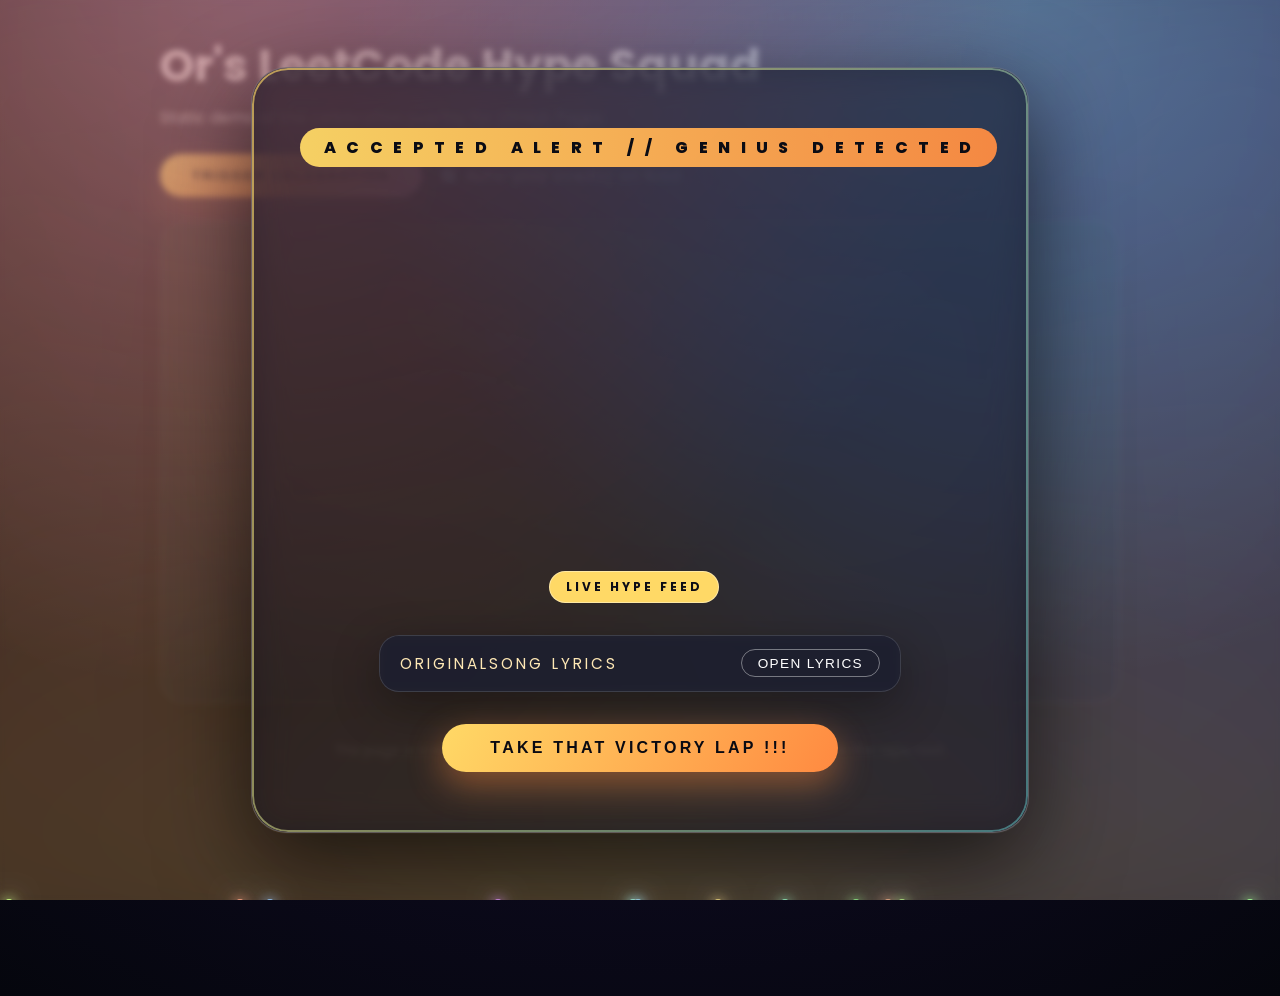
==== docs/index.html @ 9cf7b138 "Move demo folder to docs for GitHub Pages" ====
<!DOCTYPE html>
<html lang="en">
  <head>
    <meta charset="UTF-8" />
    <meta name="viewport" content="width=device-width, initial-scale=1.0" />
    <title>Or's LeetCode Hype Squad – Demo</title>
    <link rel="preconnect" href="https://fonts.googleapis.com" />
    <link rel="preconnect" href="https://fonts.gstatic.com" crossorigin />
    <link
      href="https://fonts.googleapis.com/css2?family=Poppins:wght@400;600;800&family=JetBrains+Mono&display=swap"
      rel="stylesheet"
    />
    <link rel="stylesheet" href="../styles.css" />
    <link rel="stylesheet" href="demo.css" />
  </head>
  <body>
    <div class="demo-layout">
      <header>
        <h1>Or's LeetCode Hype Squad</h1>
        <p>Static demo of the celebration overlay for GitHub Pages.</p>
      </header>
      <div class="demo-actions">
        <button type="button" id="demo-trigger">Trigger Celebration</button>
        <label class="demo-checkbox">
          <input type="checkbox" id="demo-autoplay" checked />
          <span>Auto-play overlay on load</span>
        </label>
      </div>
      <div class="demo-stage">
        <div class="demo-stage-bg"></div>
      </div>
      <footer>
        <p>
          This page is a stand-alone preview. The Chrome extension code still lives in the repo root.
        </p>
      </footer>
    </div>

    <script src="demo.js"></script>
  </body>
</html>
---- styles.css ----
#or-celebration-overlay {
  position: fixed;
  inset: 0;
  display: flex;
  align-items: center;
  justify-content: center;
  background: rgba(3, 4, 21, 0.35);
  backdrop-filter: blur(3px);
  z-index: 999999;
  opacity: 0;
  transform: scale(1.05);
  transition: opacity 250ms ease, transform 380ms cubic-bezier(0.22, 1, 0.36, 1);
  font-family: 'Poppins', 'Segoe UI', system-ui, -apple-system, BlinkMacSystemFont, sans-serif;
  overflow: hidden;
}

#or-celebration-overlay::before {
  content: '';
  position: absolute;
  inset: 0;
  background: radial-gradient(circle at 20% -10%, rgba(255, 185, 221, 0.45), transparent 55%),
    radial-gradient(circle at 80% 0%, rgba(117, 251, 253, 0.35), transparent 50%);
  opacity: 0;
  transition: opacity 350ms ease;
}

#or-celebration-overlay.or-celebration-visible {
  opacity: 1;
  transform: scale(1);
}

#or-celebration-overlay.or-celebration-visible::before {
  opacity: 1;
}

.or-aurora {
  position: absolute;
  width: 140%;
  height: 140%;
  background: conic-gradient(from 180deg, rgba(255, 217, 102, 0.4), rgba(255, 140, 66, 0.3), rgba(162, 166, 255, 0.4), rgba(255, 217, 102, 0.4));
  filter: blur(120px);
  opacity: 0.8;
  animation: or-aurora-wave 10s ease-in-out infinite alternate;
  pointer-events: none;
  z-index: 0;
}

.or-confetti-container {
  position: absolute;
  inset: 0;
  overflow: hidden;
  pointer-events: none;
  z-index: 1;
  mix-blend-mode: screen;
}

.or-confetti-piece {
  position: absolute;
  top: -10%;
  left: var(--x);
  border-radius: 6px;
  animation: or-confetti-fall var(--duration) linear infinite;
  animation-delay: var(--delay);
  transform-origin: center;
  box-shadow: 0 0 8px rgba(0, 0, 0, 0.15);
  pointer-events: none;
}

.or-confetti-piece-ribbon {
  border-radius: 999px;
  filter: drop-shadow(0 0 6px rgba(0, 0, 0, 0.25));
}

.or-confetti-piece-star {
  width: 14px !important;
  height: 14px !important;
  clip-path: polygon(50% 0%, 61% 38%, 100% 38%, 68% 59%, 79% 100%, 50% 75%, 21% 100%, 32% 59%, 0% 38%, 39% 38%);
}

.or-fireworks {
  position: absolute;
  inset: 0;
  pointer-events: none;
  overflow: hidden;
  z-index: 2;
  mix-blend-mode: screen;
}

.or-firework {
  position: absolute;
  left: var(--firework-x);
  top: 100%;
  width: 8px;
  height: 8px;
  transform: translate(-50%, 0);
  animation: or-firework-rise var(--firework-duration, 3.2s) ease-in-out infinite;
  animation-delay: var(--firework-delay);
  mix-blend-mode: screen;
}

.or-firework-core,
.or-firework-ring {
  position: absolute;
  left: 50%;
  top: 50%;
  transform: translate(-50%, -50%);
  border-radius: 50%;
}

.or-firework-core {
  width: 10px;
  height: 10px;
  background: var(--firework-color);
  box-shadow: 0 0 12px var(--firework-color), 0 0 26px rgba(255, 255, 255, 0.65);
  animation: or-firework-core var(--firework-duration, 3.2s) ease-out infinite;
  animation-delay: var(--firework-delay);
}

.or-firework-ring {
  width: 18px;
  height: 18px;
  border: 2px solid var(--firework-color);
  background: transparent;
  opacity: 0;
  animation: or-firework-ring var(--firework-duration, 3.2s) ease-out infinite;
  animation-delay: calc(var(--firework-delay) + 0.4s);
}

.or-firework-trail {
  position: absolute;
  left: 50%;
  bottom: 0;
  width: 2px;
  height: 60vh;
  transform: translateX(-50%);
  background: linear-gradient(180deg, rgba(255, 255, 255, 0.9), transparent 70%);
  opacity: 0;
  animation: or-firework-trail var(--firework-duration, 3.2s) ease-out infinite;
  animation-delay: var(--firework-delay);
}

.or-firework-spark {
  position: absolute;
  width: 2px;
  height: var(--spark-length, 18px);
  background: var(--firework-color);
  left: 50%;
  top: 50%;
  transform: translate(-50%, -50%) rotate(var(--spark-rotation));
  transform-origin: center bottom;
  opacity: 0;
  box-shadow: 0 0 12px var(--firework-color);
  animation: or-firework-spark var(--firework-duration, 3.2s) ease-out infinite;
  animation-delay: calc(var(--firework-delay) + var(--spark-delay));
}

.or-firework-burst {
  position: absolute;
  left: 50%;
  top: 50%;
  transform: translate(-50%, -50%);
  width: 0;
  height: 0;
  opacity: 0;
  animation: or-firework-burst var(--firework-duration, 3.2s) ease-out infinite;
  animation-delay: calc(var(--firework-delay) + 0.35s);
}

.or-firework-burst-dot {
  position: absolute;
  width: 6px;
  height: 6px;
  border-radius: 50%;
  background: var(--firework-color);
  left: 0;
  top: 0;
  transform-origin: center;
  transform: rotate(var(--burst-angle)) translateY(calc(-1 * var(--burst-distance)));
  filter: drop-shadow(0 0 4px var(--firework-color));
  opacity: 0;
  animation: or-firework-burst-dot var(--firework-duration, 3.2s) ease-out infinite;
  animation-delay: calc(var(--firework-delay) + 0.35s);
}

.or-celebration-inner {
  position: relative;
  text-align: center;
  padding: 3.75rem 3rem;
  background: rgba(8, 9, 26, 0.6);
  border: 1px solid rgba(255, 255, 255, 0.25);
  border-radius: 36px;
  color: #fff;
  max-width: 680px;
  width: min(90vw, 680px);
  box-shadow: 0 30px 90px rgba(0, 0, 0, 0.65);
  backdrop-filter: blur(18px);
  z-index: 3;
}

#or-celebration-overlay.or-celebration-visible .or-celebration-inner {
  animation: or-panel-pop 700ms cubic-bezier(0.17, 0.89, 0.32, 1.2);
}

.or-celebration-inner::before {
  content: '';
  position: absolute;
  inset: 0;
  border-radius: 36px;
  padding: 2px;
  background: linear-gradient(120deg, rgba(255, 217, 102, 0.65), rgba(117, 251, 253, 0.4));
  -webkit-mask: linear-gradient(#fff 0 0) content-box, linear-gradient(#fff 0 0);
  -webkit-mask-composite: xor;
  mask-composite: exclude;
  pointer-events: none;
}

.or-celebration-inner > * {
  position: relative;
  z-index: 1;
}

.or-ribbon {
  display: inline-flex;
  align-items: center;
  justify-content: center;
  gap: 0.5rem;
  padding: 0.45rem 1.5rem;
  border-radius: 999px;
  background: linear-gradient(90deg, rgba(255, 217, 102, 0.95), rgba(255, 140, 66, 0.95));
  color: #0b0c14;
  font-weight: 800;
  letter-spacing: 0.15em;
  text-transform: uppercase;
  margin-bottom: 1.5rem;
  animation: or-ribbon-sway 2.8s ease-in-out infinite;
}

.or-headline {
  font-size: clamp(2.4rem, 4vw, 4rem);
  line-height: 1.05;
  margin-bottom: 0.5rem;
  text-transform: uppercase;
}

.or-subline {
  font-size: clamp(1.2rem, 2vw, 1.6rem);
  margin-bottom: 0.5rem;
  text-transform: uppercase;
  color: #ffe8b5;
}

.or-storyline {
  font-size: 1.05rem;
  line-height: 1.6;
  margin: 1.2rem auto 0.8rem;
  max-width: 540px;
  color: #fdf0ff;
}

.or-tagline {
  font-size: 1rem;
  letter-spacing: 0.2em;
  text-transform: uppercase;
  color: #b5c8ff;
  margin-bottom: 2.2rem;
}

.or-rotating {
  display: flex;
  flex-wrap: wrap;
  align-items: center;
  justify-content: center;
  gap: 0.75rem;
  margin-bottom: 2rem;
}

.or-rotating-label {
  padding: 0.35rem 0.95rem;
  border-radius: 999px;
  border: 1px solid rgba(255, 255, 255, 0.4);
  font-size: 0.75rem;
  letter-spacing: 0.25em;
  text-transform: uppercase;
  color: #0c0c16;
  background: #ffd966;
  font-weight: 700;
}

.or-rotating-message {
  max-width: 520px;
  text-align: center;
  font-size: 1rem;
  letter-spacing: 0.08em;
  text-transform: uppercase;
  color: #ffffff;
  opacity: 0;
  transform: translateY(18px);
  transition: opacity 360ms ease, transform 360ms ease;
}

.or-rotating-message-active {
  opacity: 1;
  transform: translateY(0);
}

.or-lyrics-panel {
  width: min(520px, 100%);
  margin: 0 auto 2rem;
  background: rgba(7, 9, 28, 0.7);
  border: 1px solid rgba(255, 255, 255, 0.2);
  border-radius: 20px;
  box-shadow: 0 15px 45px rgba(0, 0, 0, 0.35);
  overflow: hidden;
  backdrop-filter: blur(6px);
}

.or-lyrics-header {
  display: flex;
  align-items: center;
  justify-content: space-between;
  gap: 1rem;
  padding: 0.85rem 1.25rem;
  background: rgba(255, 255, 255, 0.08);
}

.or-lyrics-title {
  font-size: 0.95rem;
  letter-spacing: 0.2em;
  text-transform: uppercase;
  color: #ffe8b5;
}

.or-lyrics-toggle {
  border: 1px solid rgba(255, 255, 255, 0.4);
  border-radius: 999px;
  background: transparent;
  color: #ffffff;
  font-size: 0.85rem;
  letter-spacing: 0.1em;
  padding: 0.35rem 1rem;
  text-transform: uppercase;
  cursor: pointer;
  transition: background 180ms ease, color 180ms ease;
}

.or-lyrics-toggle:hover {
  background: rgba(255, 255, 255, 0.15);
  color: #0a0a12;
}

.or-lyrics-body {
  max-height: 0;
  overflow: hidden;
  transition: max-height 420ms ease, padding 420ms ease;
  padding: 0 1.25rem;
}

.or-lyrics-panel:not(.collapsed) .or-lyrics-body {
  max-height: 320px;
  padding: 1rem 1.25rem 1.5rem;
}

.or-lyrics-text {
  margin: 0;
  font-family: 'JetBrains Mono', 'Consolas', 'SFMono-Regular', monospace;
  font-size: 0.85rem;
  line-height: 1.5;
  white-space: pre-wrap;
  color: #f0f4ff;
  max-height: 280px;
  overflow-y: auto;
}

.or-lyrics-text::-webkit-scrollbar {
  width: 6px;
}

.or-lyrics-text::-webkit-scrollbar-thumb {
  background: rgba(255, 255, 255, 0.25);
  border-radius: 999px;
}

.or-letter {
  display: inline-block;
  --or-letter-delay: calc(var(--char-index) * 0.04s);
  animation: or-letter-bounce 2.2s ease-in-out infinite, or-letter-glow 4s linear infinite;
  animation-delay: var(--or-letter-delay), var(--or-letter-delay);
  will-change: transform, filter;
}

.or-subline .or-letter {
  animation-duration: 2.6s, 5.5s;
}

.or-tagline .or-letter {
  animation-duration: 3s, 6s;
  opacity: 0.8;
}

.or-typewriter .or-letter {
  opacity: 0;
  animation: none;
  filter: blur(6px);
  transform: translateY(10px);
}

.or-typewriter.or-typewriter-active .or-letter {
  animation: or-typewriter 0.45s ease forwards;
  animation-delay: calc(var(--char-index) * var(--typewriter-step, 0.06s));
}

.or-celebration-close {
  border: none;
  border-radius: 999px;
  padding: 0.95rem 3rem;
  font-weight: 800;
  font-size: 1rem;
  text-transform: uppercase;
  letter-spacing: 0.2em;
  color: #0a0a12;
  background: linear-gradient(120deg, #ffd966, #ff8c42, #ffa3d7);
  background-size: 200%;
  box-shadow: 0 12px 35px rgba(255, 140, 66, 0.45);
  cursor: pointer;
  transition: transform 160ms ease, box-shadow 160ms ease, background-position 400ms ease;
  animation: or-button-pulse 2.8s ease-in-out infinite;
}

.or-celebration-close:hover {
  transform: translateY(-3px) scale(1.03);
  box-shadow: 0 15px 45px rgba(255, 140, 66, 0.6);
  background-position: 100% 0;
}

@keyframes or-confetti-fall {
  0% {
    transform: translate(-50%, -15vh) rotate(0deg) scale(var(--scale));
    opacity: 0;
  }
  10% {
    opacity: 1;
  }
  50% {
    transform: translate(calc(-50% + var(--drift, 0px)), 40vh) rotate(calc(var(--spin, 1) * 180deg))
      scale(var(--scale));
  }
  100% {
    transform: translate(calc(-50% - var(--drift, 0px)), 115vh) rotate(calc(var(--spin, 1) * 360deg))
      scale(var(--scale));
    opacity: 0;
  }
}

@keyframes or-firework-rise {
  0% {
    transform: translate(-50%, 0) scale(0.3);
    opacity: 0;
  }
  20% {
    opacity: 1;
  }
  60% {
    transform: translate(-50%, calc(-1 * var(--firework-peak, 50vh))) scale(var(--firework-scale));
    opacity: 1;
  }
  100% {
    opacity: 0;
    transform: translate(-50%, calc(-1 * var(--firework-peak, 50vh) - 12vh)) scale(0.4);
  }
}

@keyframes or-firework-core {
  0% {
    opacity: 0;
    transform: translate(-50%, -50%) scale(0);
  }
  40% {
    opacity: 1;
    transform: translate(-50%, -50%) scale(1);
  }
  100% {
    opacity: 0;
    transform: translate(-50%, -50%) scale(0.2);
  }
}

@keyframes or-firework-ring {
  0% {
    opacity: 0;
    transform: translate(-50%, -50%) scale(0.2);
  }
  55% {
    opacity: 0;
    transform: translate(-50%, -50%) scale(0.2);
  }
  70% {
    opacity: 1;
  }
  100% {
    opacity: 0;
    transform: translate(-50%, -50%) scale(1.6);
  }
}

@keyframes or-firework-burst {
  0% {
    opacity: 0;
    transform: translate(-50%, -50%) scale(0.3);
  }
  40% {
    opacity: 1;
    transform: translate(-50%, -50%) scale(1);
  }
  80% {
    opacity: 0.7;
  }
  100% {
    opacity: 0;
    transform: translate(-50%, -50%) scale(1.4);
  }
}

@keyframes or-firework-burst-dot {
  0% {
    opacity: 0;
    transform: rotate(var(--burst-angle)) translateY(0) scale(0.3);
  }
  30% {
    opacity: 1;
    transform: rotate(var(--burst-angle)) translateY(calc(-1 * var(--burst-distance))) scale(1);
  }
  100% {
    opacity: 0;
    transform: rotate(var(--burst-angle)) translateY(calc(-1 * var(--burst-distance) * 1.2)) scale(0.4);
  }
}

@keyframes or-firework-trail {
  0% {
    opacity: 0;
    transform: translate(-50%, 0) scaleY(0.1);
  }
  40% {
    opacity: 1;
    transform: translate(-50%, calc(-1 * var(--firework-peak, 50vh) * 0.85)) scaleY(1);
  }
  80% {
    opacity: 0.6;
  }
  100% {
    opacity: 0;
    transform: translate(-50%, calc(-1 * var(--firework-peak, 50vh))) scaleY(0.3);
  }
}

@keyframes or-firework-spark {
  0% {
    opacity: 0;
    transform: translate(-50%, -50%) rotate(var(--spark-rotation)) scaleY(0);
  }
  30% {
    opacity: 1;
    transform: translate(-50%, -50%) rotate(var(--spark-rotation)) scaleY(1);
  }
  100% {
    opacity: 0;
    transform: translate(-50%, -50%) rotate(var(--spark-rotation)) scaleY(0);
  }
}

@keyframes or-aurora-wave {
  0% {
    transform: translate(-10%, -5%) rotate(0deg);
  }
  100% {
    transform: translate(5%, 10%) rotate(10deg);
  }
}

@keyframes or-letter-bounce {
  0% {
    transform: translateY(0) scale(1);
  }
  30% {
    transform: translateY(-8px) scale(1.1);
  }
  60% {
    transform: translateY(3px) scale(0.98);
  }
  100% {
    transform: translateY(0) scale(1);
  }
}

@keyframes or-letter-glow {
  0% {
    filter: drop-shadow(0 0 6px rgba(255, 255, 255, 0.4));
  }
  50% {
    filter: drop-shadow(0 0 16px rgba(255, 217, 102, 0.8));
  }
  100% {
    filter: drop-shadow(0 0 6px rgba(255, 255, 255, 0.4));
  }
}

@keyframes or-ribbon-sway {
  0% {
    transform: rotate(-1deg) translateY(0);
  }
  50% {
    transform: rotate(1deg) translateY(-4px);
  }
  100% {
    transform: rotate(-1deg) translateY(0);
  }
}

@keyframes or-button-pulse {
  0% {
    transform: scale(1);
  }
  50% {
    transform: scale(1.03);
  }
  100% {
    transform: scale(1);
  }
}

@keyframes or-typewriter {
  0% {
    opacity: 0;
    transform: translateY(8px);
    filter: blur(6px);
  }
  100% {
    opacity: 1;
    transform: translateY(0);
    filter: blur(0);
  }
}

@keyframes or-panel-pop {
  0% {
    transform: translateY(40px) scale(0.92);
    opacity: 0;
  }
  60% {
    transform: translateY(-6px) scale(1.02);
    opacity: 1;
  }
  100% {
    transform: translateY(0) scale(1);
  }
}
---- docs/demo.css ----
:root {
  color-scheme: dark;
}

body {
  margin: 0;
  min-height: 100vh;
  font-family: 'Poppins', 'Segoe UI', system-ui, sans-serif;
  background: radial-gradient(circle at top, #1c1240, #05060d);
  color: #f3f3ff;
  display: flex;
  justify-content: center;
  align-items: flex-start;
  padding: 2rem 1rem 4rem;
}

.demo-layout {
  width: min(960px, 100%);
  display: flex;
  flex-direction: column;
  gap: 1.5rem;
}

header h1 {
  margin: 0;
  font-size: clamp(1.8rem, 4vw, 2.8rem);
}

header p {
  margin: 0.35rem 0 0;
  opacity: 0.8;
}

.demo-actions {
  display: flex;
  flex-wrap: wrap;
  gap: 1rem;
  align-items: center;
}

#demo-trigger {
  border: none;
  border-radius: 999px;
  padding: 0.9rem 2rem;
  font-weight: 700;
  text-transform: uppercase;
  letter-spacing: 0.15em;
  color: #0b0b12;
  background: linear-gradient(120deg, #ffd966, #ff8c42, #ffa3d7);
  cursor: pointer;
  box-shadow: 0 15px 40px rgba(255, 140, 66, 0.35);
  transition: transform 200ms ease, box-shadow 200ms ease;
}

#demo-trigger:hover {
  transform: translateY(-2px);
  box-shadow: 0 18px 45px rgba(255, 140, 66, 0.55);
}

.demo-checkbox {
  display: inline-flex;
  align-items: center;
  gap: 0.5rem;
  font-size: 0.95rem;
  letter-spacing: 0.05em;
}

.demo-stage {
  position: relative;
  border-radius: 24px;
  overflow: hidden;
  min-height: 480px;
  background: rgba(255, 255, 255, 0.02);
  border: 1px solid rgba(255, 255, 255, 0.1);
  box-shadow: 0 20px 60px rgba(0, 0, 0, 0.45);
}

.demo-stage-bg {
  position: absolute;
  inset: 0;
  background: linear-gradient(120deg, rgba(255, 255, 255, 0.05), transparent 50%),
    radial-gradient(circle at 30% 20%, rgba(255, 217, 102, 0.18), transparent 45%),
    radial-gradient(circle at 70% 30%, rgba(117, 251, 253, 0.18), transparent 50%),
    rgba(3, 5, 24, 0.85);
  filter: blur(0);
}

footer {
  font-size: 0.85rem;
  opacity: 0.7;
  text-align: center;
}
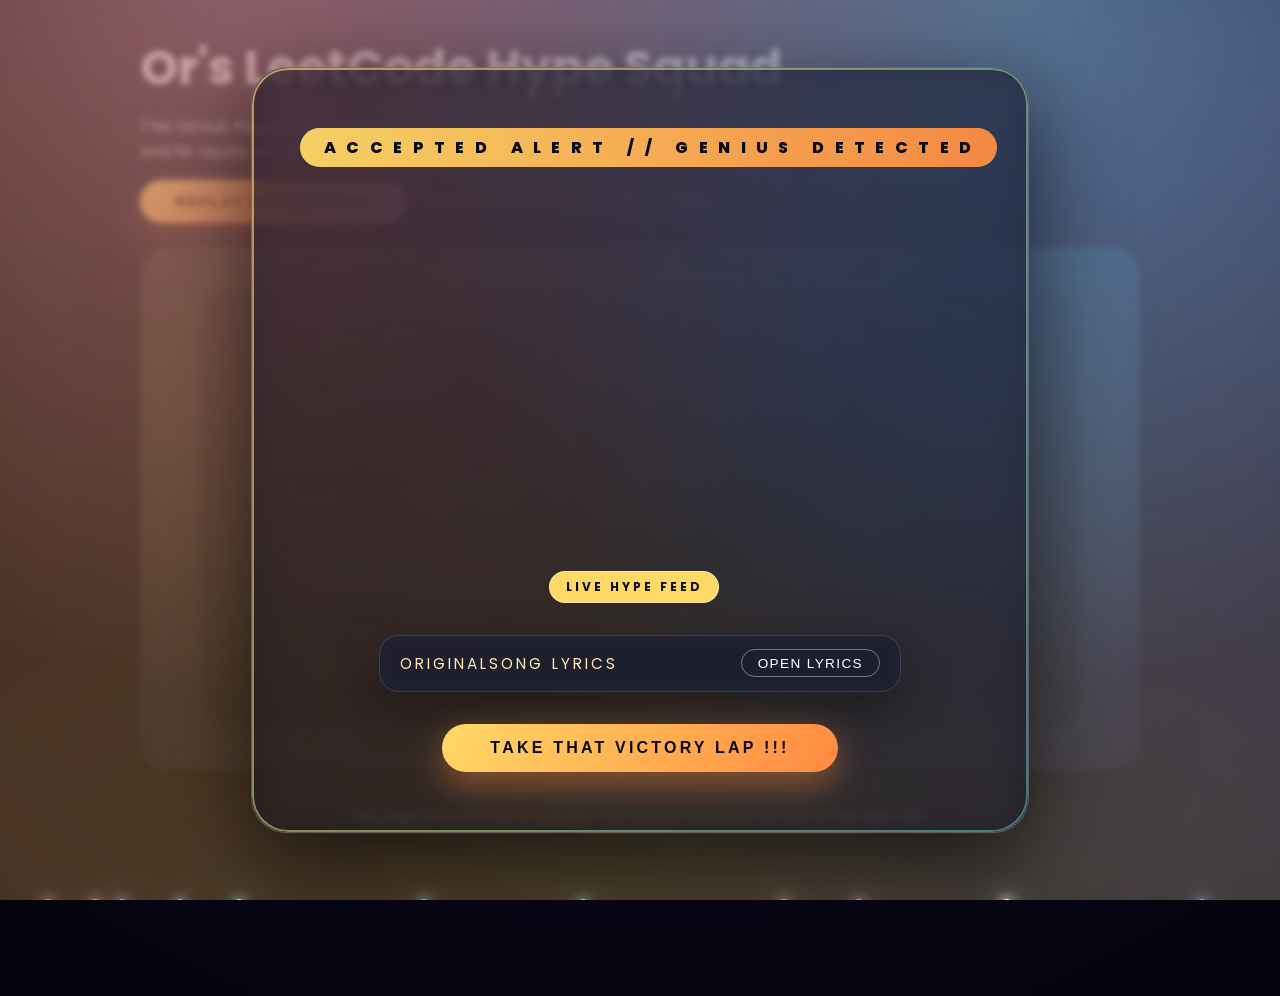
==== commit dc2f4af5: "Polish docs demo to match overlay" ====
--- a/docs/index.html
+++ b/docs/index.html
@@ -3,7 +3,7 @@
   <head>
     <meta charset="UTF-8" />
     <meta name="viewport" content="width=device-width, initial-scale=1.0" />
-    <title>Or's LeetCode Hype Squad – Demo</title>
+    <title>Or's LeetCode Hype Squad � Demo</title>
     <link rel="preconnect" href="https://fonts.googleapis.com" />
     <link rel="preconnect" href="https://fonts.gstatic.com" crossorigin />
     <link
@@ -14,28 +14,28 @@
     <link rel="stylesheet" href="demo.css" />
   </head>
   <body>
-    <div class="demo-layout">
-      <header>
+    <main class="demo-layout">
+      <header class="demo-hero">
         <h1>Or's LeetCode Hype Squad</h1>
-        <p>Static demo of the celebration overlay for GitHub Pages.</p>
+        <p>
+          This GitHub Pages preview auto-launches the same overlay you see on LeetCode.
+          Close it and hit replay any time to watch the confetti + fireworks again.
+        </p>
+        <div class="demo-actions">
+          <button type="button" id="demo-trigger">Replay Celebration</button>
+          <small>Overlay fires automatically on load.</small>
+        </div>
       </header>
-      <div class="demo-actions">
-        <button type="button" id="demo-trigger">Trigger Celebration</button>
-        <label class="demo-checkbox">
-          <input type="checkbox" id="demo-autoplay" checked />
-          <span>Auto-play overlay on load</span>
-        </label>
-      </div>
-      <div class="demo-stage">
-        <div class="demo-stage-bg"></div>
-      </div>
+      <section class="demo-stage">
+        <div class="demo-stage-bg">
+          <div class="demo-screenshot"></div>
+        </div>
+      </section>
       <footer>
-        <p>
-          This page is a stand-alone preview. The Chrome extension code still lives in the repo root.
-        </p>
+        <p>This page is a stand-alone preview. The Chrome extension still lives at the repo root.</p>
       </footer>
-    </div>
+    </main>
 
     <script src="demo.js"></script>
   </body>
-</html>
+</html>
--- a/docs/demo.css
+++ b/docs/demo.css
@@ -6,7 +6,7 @@
   margin: 0;
   min-height: 100vh;
   font-family: 'Poppins', 'Segoe UI', system-ui, sans-serif;
-  background: radial-gradient(circle at top, #1c1240, #05060d);
+  background: radial-gradient(circle at top, #160e2c, #03030c);
   color: #f3f3ff;
   display: flex;
   justify-content: center;
@@ -15,36 +15,41 @@
 }
 
 .demo-layout {
-  width: min(960px, 100%);
+  width: min(1000px, 100%);
   display: flex;
   flex-direction: column;
   gap: 1.5rem;
 }
 
-header h1 {
-  margin: 0;
-  font-size: clamp(1.8rem, 4vw, 2.8rem);
+.demo-hero {
+  text-align: left;
 }
 
-header p {
-  margin: 0.35rem 0 0;
+.demo-hero h1 {
+  margin: 0;
+  font-size: clamp(2rem, 4vw, 3rem);
+}
+
+.demo-hero p {
+  margin: 0.6rem 0 1rem;
   opacity: 0.8;
+  max-width: 720px;
 }
 
 .demo-actions {
   display: flex;
   flex-wrap: wrap;
-  gap: 1rem;
+  gap: 0.75rem 1rem;
   align-items: center;
 }
 
 #demo-trigger {
   border: none;
   border-radius: 999px;
-  padding: 0.9rem 2rem;
+  padding: 0.9rem 2.25rem;
   font-weight: 700;
   text-transform: uppercase;
-  letter-spacing: 0.15em;
+  letter-spacing: 0.18em;
   color: #0b0b12;
   background: linear-gradient(120deg, #ffd966, #ff8c42, #ffa3d7);
   cursor: pointer;
@@ -57,36 +62,42 @@
   box-shadow: 0 18px 45px rgba(255, 140, 66, 0.55);
 }
 
-.demo-checkbox {
-  display: inline-flex;
-  align-items: center;
-  gap: 0.5rem;
-  font-size: 0.95rem;
-  letter-spacing: 0.05em;
+.demo-actions small {
+  opacity: 0.65;
+  letter-spacing: 0.1em;
 }
 
 .demo-stage {
   position: relative;
-  border-radius: 24px;
+  border-radius: 28px;
   overflow: hidden;
-  min-height: 480px;
+  min-height: 520px;
   background: rgba(255, 255, 255, 0.02);
-  border: 1px solid rgba(255, 255, 255, 0.1);
+  border: 1px solid rgba(255, 255, 255, 0.08);
   box-shadow: 0 20px 60px rgba(0, 0, 0, 0.45);
 }
 
 .demo-stage-bg {
   position: absolute;
   inset: 0;
-  background: linear-gradient(120deg, rgba(255, 255, 255, 0.05), transparent 50%),
-    radial-gradient(circle at 30% 20%, rgba(255, 217, 102, 0.18), transparent 45%),
-    radial-gradient(circle at 70% 30%, rgba(117, 251, 253, 0.18), transparent 50%),
-    rgba(3, 5, 24, 0.85);
-  filter: blur(0);
+  background: radial-gradient(circle at 25% 15%, rgba(255, 217, 102, 0.3), transparent 65%),
+    radial-gradient(circle at 75% 20%, rgba(117, 251, 253, 0.3), transparent 60%),
+    linear-gradient(120deg, rgba(5, 10, 40, 0.7), rgba(14, 8, 36, 0.8)),
+    #070814;
+}
+
+.demo-screenshot {
+  position: absolute;
+  inset: 8% 6%;
+  border-radius: 22px;
+  background: linear-gradient(180deg, rgba(255, 255, 255, 0.04), rgba(0, 0, 0, 0.45)),
+    linear-gradient(160deg, rgba(26, 12, 38, 0.9), rgba(8, 24, 40, 0.7));
+  filter: blur(2px) brightness(0.7);
+  opacity: 0.4;
 }
 
 footer {
   font-size: 0.85rem;
   opacity: 0.7;
   text-align: center;
-}
+}
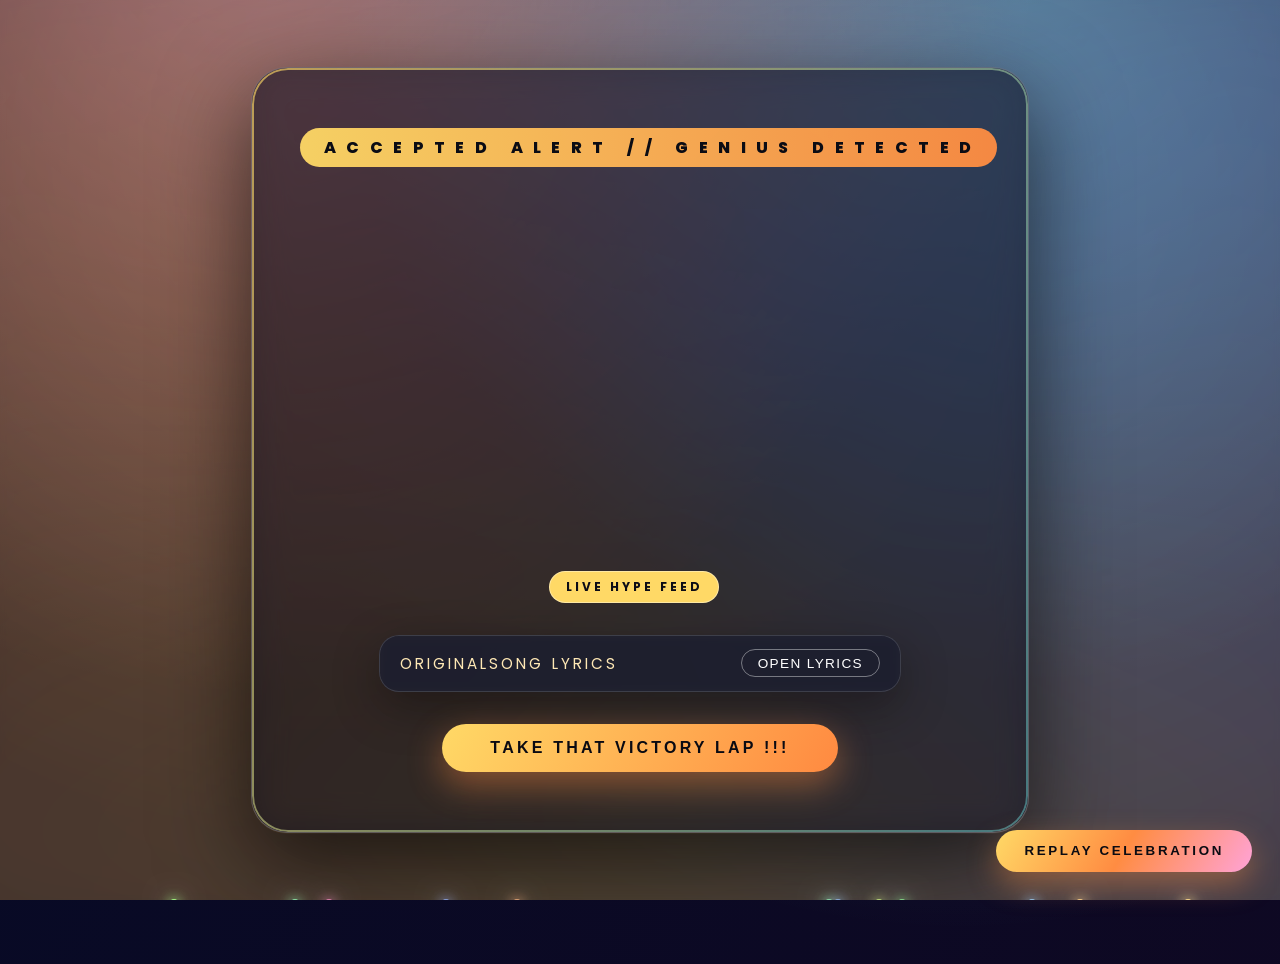
==== commit 4fc3cb29: "Simplify docs page to pure overlay" ====
--- a/docs/index.html
+++ b/docs/index.html
@@ -13,29 +13,8 @@
     <link rel="stylesheet" href="../styles.css" />
     <link rel="stylesheet" href="demo.css" />
   </head>
-  <body>
-    <main class="demo-layout">
-      <header class="demo-hero">
-        <h1>Or's LeetCode Hype Squad</h1>
-        <p>
-          This GitHub Pages preview auto-launches the same overlay you see on LeetCode.
-          Close it and hit replay any time to watch the confetti + fireworks again.
-        </p>
-        <div class="demo-actions">
-          <button type="button" id="demo-trigger">Replay Celebration</button>
-          <small>Overlay fires automatically on load.</small>
-        </div>
-      </header>
-      <section class="demo-stage">
-        <div class="demo-stage-bg">
-          <div class="demo-screenshot"></div>
-        </div>
-      </section>
-      <footer>
-        <p>This page is a stand-alone preview. The Chrome extension still lives at the repo root.</p>
-      </footer>
-    </main>
-
+  <body class="demo-body">
+    <button id="demo-trigger" class="demo-replay" type="button">Replay Celebration</button>
     <script src="demo.js"></script>
   </body>
 </html>
--- a/docs/demo.css
+++ b/docs/demo.css
@@ -2,102 +2,53 @@
   color-scheme: dark;
 }
 
-body {
+body.demo-body {
   margin: 0;
   min-height: 100vh;
+  background: radial-gradient(circle at 25% 15%, rgba(255, 217, 102, 0.35), transparent 55%),
+    radial-gradient(circle at 75% 20%, rgba(117, 251, 253, 0.25), transparent 60%),
+    linear-gradient(120deg, rgba(5, 10, 40, 0.92), rgba(14, 8, 36, 0.95));
   font-family: 'Poppins', 'Segoe UI', system-ui, sans-serif;
-  background: radial-gradient(circle at top, #160e2c, #03030c);
-  color: #f3f3ff;
   display: flex;
-  justify-content: center;
-  align-items: flex-start;
-  padding: 2rem 1rem 4rem;
+  align-items: flex-end;
+  justify-content: flex-end;
+  padding: 2rem;
+  position: relative;
+  overflow: hidden;
 }
 
-.demo-layout {
-  width: min(1000px, 100%);
-  display: flex;
-  flex-direction: column;
-  gap: 1.5rem;
-}
-
-.demo-hero {
-  text-align: left;
-}
-
-.demo-hero h1 {
-  margin: 0;
-  font-size: clamp(2rem, 4vw, 3rem);
-}
-
-.demo-hero p {
-  margin: 0.6rem 0 1rem;
-  opacity: 0.8;
-  max-width: 720px;
-}
-
-.demo-actions {
-  display: flex;
-  flex-wrap: wrap;
-  gap: 0.75rem 1rem;
-  align-items: center;
-}
-
-#demo-trigger {
+.demo-replay {
+  position: fixed;
+  right: 1.75rem;
+  bottom: 1.75rem;
   border: none;
   border-radius: 999px;
-  padding: 0.9rem 2.25rem;
+  padding: 0.85rem 1.75rem;
   font-weight: 700;
   text-transform: uppercase;
-  letter-spacing: 0.18em;
+  letter-spacing: 0.2em;
   color: #0b0b12;
   background: linear-gradient(120deg, #ffd966, #ff8c42, #ffa3d7);
   cursor: pointer;
-  box-shadow: 0 15px 40px rgba(255, 140, 66, 0.35);
+  box-shadow: 0 12px 30px rgba(255, 140, 66, 0.4);
   transition: transform 200ms ease, box-shadow 200ms ease;
+  z-index: 1000000;
 }
 
-#demo-trigger:hover {
+.demo-replay:hover {
   transform: translateY(-2px);
-  box-shadow: 0 18px 45px rgba(255, 140, 66, 0.55);
+  box-shadow: 0 16px 40px rgba(255, 140, 66, 0.55);
 }
 
-.demo-actions small {
-  opacity: 0.65;
-  letter-spacing: 0.1em;
-}
+@media (max-width: 720px) {
+  body.demo-body {
+    padding: 1rem;
+  }
 
-.demo-stage {
-  position: relative;
-  border-radius: 28px;
-  overflow: hidden;
-  min-height: 520px;
-  background: rgba(255, 255, 255, 0.02);
-  border: 1px solid rgba(255, 255, 255, 0.08);
-  box-shadow: 0 20px 60px rgba(0, 0, 0, 0.45);
-}
-
-.demo-stage-bg {
-  position: absolute;
-  inset: 0;
-  background: radial-gradient(circle at 25% 15%, rgba(255, 217, 102, 0.3), transparent 65%),
-    radial-gradient(circle at 75% 20%, rgba(117, 251, 253, 0.3), transparent 60%),
-    linear-gradient(120deg, rgba(5, 10, 40, 0.7), rgba(14, 8, 36, 0.8)),
-    #070814;
-}
-
-.demo-screenshot {
-  position: absolute;
-  inset: 8% 6%;
-  border-radius: 22px;
-  background: linear-gradient(180deg, rgba(255, 255, 255, 0.04), rgba(0, 0, 0, 0.45)),
-    linear-gradient(160deg, rgba(26, 12, 38, 0.9), rgba(8, 24, 40, 0.7));
-  filter: blur(2px) brightness(0.7);
-  opacity: 0.4;
-}
-
-footer {
-  font-size: 0.85rem;
-  opacity: 0.7;
-  text-align: center;
+  .demo-replay {
+    right: 1rem;
+    bottom: 1rem;
+    width: calc(100% - 2rem);
+    text-align: center;
+  }
 }
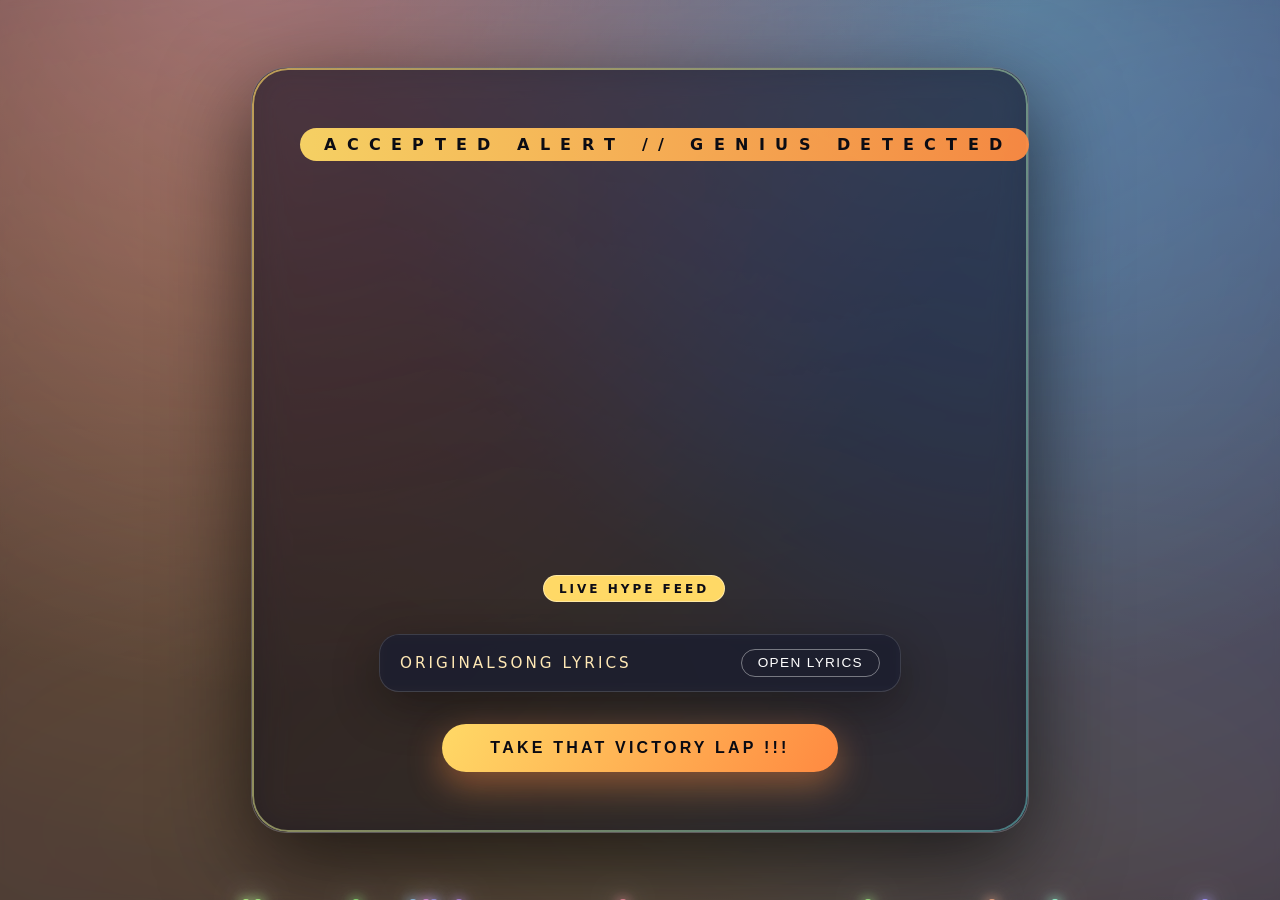
==== commit 518f53f7: "Sync docs build with extension overlay" ====
--- a/docs/index.html
+++ b/docs/index.html
@@ -4,17 +4,15 @@
     <meta charset="UTF-8" />
     <meta name="viewport" content="width=device-width, initial-scale=1.0" />
     <title>Or's LeetCode Hype Squad � Demo</title>
-    <link rel="preconnect" href="https://fonts.googleapis.com" />
-    <link rel="preconnect" href="https://fonts.gstatic.com" crossorigin />
-    <link
-      href="https://fonts.googleapis.com/css2?family=Poppins:wght@400;600;800&family=JetBrains+Mono&display=swap"
-      rel="stylesheet"
-    />
-    <link rel="stylesheet" href="../styles.css" />
+    <link rel="stylesheet" href="styles.css" />
     <link rel="stylesheet" href="demo.css" />
   </head>
   <body class="demo-body">
-    <button id="demo-trigger" class="demo-replay" type="button">Replay Celebration</button>
-    <script src="demo.js"></script>
+    <span class="demo-accepted-marker" data-e2e-locator="submission-result">Accepted</span>
+    <script>
+      window.chrome = window.chrome || {};
+      window.chrome.runtime = window.chrome.runtime || { getURL: (path) => path };
+    </script>
+    <script defer src="content.js"></script>
   </body>
 </html>
--- a/docs/styles.css
+++ b/docs/styles.css
@@ -0,0 +1,656 @@
+#or-celebration-overlay {
+  position: fixed;
+  inset: 0;
+  display: flex;
+  align-items: center;
+  justify-content: center;
+  background: rgba(3, 4, 21, 0.35);
+  backdrop-filter: blur(3px);
+  z-index: 999999;
+  opacity: 0;
+  transform: scale(1.05);
+  transition: opacity 250ms ease, transform 380ms cubic-bezier(0.22, 1, 0.36, 1);
+  font-family: 'Poppins', 'Segoe UI', system-ui, -apple-system, BlinkMacSystemFont, sans-serif;
+  overflow: hidden;
+}
+
+#or-celebration-overlay::before {
+  content: '';
+  position: absolute;
+  inset: 0;
+  background: radial-gradient(circle at 20% -10%, rgba(255, 185, 221, 0.45), transparent 55%),
+    radial-gradient(circle at 80% 0%, rgba(117, 251, 253, 0.35), transparent 50%);
+  opacity: 0;
+  transition: opacity 350ms ease;
+}
+
+#or-celebration-overlay.or-celebration-visible {
+  opacity: 1;
+  transform: scale(1);
+}
+
+#or-celebration-overlay.or-celebration-visible::before {
+  opacity: 1;
+}
+
+.or-aurora {
+  position: absolute;
+  width: 140%;
+  height: 140%;
+  background: conic-gradient(from 180deg, rgba(255, 217, 102, 0.4), rgba(255, 140, 66, 0.3), rgba(162, 166, 255, 0.4), rgba(255, 217, 102, 0.4));
+  filter: blur(120px);
+  opacity: 0.8;
+  animation: or-aurora-wave 10s ease-in-out infinite alternate;
+  pointer-events: none;
+  z-index: 0;
+}
+
+.or-confetti-container {
+  position: absolute;
+  inset: 0;
+  overflow: hidden;
+  pointer-events: none;
+  z-index: 1;
+  mix-blend-mode: screen;
+}
+
+.or-confetti-piece {
+  position: absolute;
+  top: -10%;
+  left: var(--x);
+  border-radius: 6px;
+  animation: or-confetti-fall var(--duration) linear infinite;
+  animation-delay: var(--delay);
+  transform-origin: center;
+  box-shadow: 0 0 8px rgba(0, 0, 0, 0.15);
+  pointer-events: none;
+}
+
+.or-confetti-piece-ribbon {
+  border-radius: 999px;
+  filter: drop-shadow(0 0 6px rgba(0, 0, 0, 0.25));
+}
+
+.or-confetti-piece-star {
+  width: 14px !important;
+  height: 14px !important;
+  clip-path: polygon(50% 0%, 61% 38%, 100% 38%, 68% 59%, 79% 100%, 50% 75%, 21% 100%, 32% 59%, 0% 38%, 39% 38%);
+}
+
+.or-fireworks {
+  position: absolute;
+  inset: 0;
+  pointer-events: none;
+  overflow: hidden;
+  z-index: 2;
+  mix-blend-mode: screen;
+}
+
+.or-firework {
+  position: absolute;
+  left: var(--firework-x);
+  top: 100%;
+  width: 8px;
+  height: 8px;
+  transform: translate(-50%, 0);
+  animation: or-firework-rise var(--firework-duration, 3.2s) ease-in-out infinite;
+  animation-delay: var(--firework-delay);
+  mix-blend-mode: screen;
+}
+
+.or-firework-core,
+.or-firework-ring {
+  position: absolute;
+  left: 50%;
+  top: 50%;
+  transform: translate(-50%, -50%);
+  border-radius: 50%;
+}
+
+.or-firework-core {
+  width: 10px;
+  height: 10px;
+  background: var(--firework-color);
+  box-shadow: 0 0 12px var(--firework-color), 0 0 26px rgba(255, 255, 255, 0.65);
+  animation: or-firework-core var(--firework-duration, 3.2s) ease-out infinite;
+  animation-delay: var(--firework-delay);
+}
+
+.or-firework-ring {
+  width: 18px;
+  height: 18px;
+  border: 2px solid var(--firework-color);
+  background: transparent;
+  opacity: 0;
+  animation: or-firework-ring var(--firework-duration, 3.2s) ease-out infinite;
+  animation-delay: calc(var(--firework-delay) + 0.4s);
+}
+
+.or-firework-trail {
+  position: absolute;
+  left: 50%;
+  bottom: 0;
+  width: 2px;
+  height: 60vh;
+  transform: translateX(-50%);
+  background: linear-gradient(180deg, rgba(255, 255, 255, 0.9), transparent 70%);
+  opacity: 0;
+  animation: or-firework-trail var(--firework-duration, 3.2s) ease-out infinite;
+  animation-delay: var(--firework-delay);
+}
+
+.or-firework-spark {
+  position: absolute;
+  width: 2px;
+  height: var(--spark-length, 18px);
+  background: var(--firework-color);
+  left: 50%;
+  top: 50%;
+  transform: translate(-50%, -50%) rotate(var(--spark-rotation));
+  transform-origin: center bottom;
+  opacity: 0;
+  box-shadow: 0 0 12px var(--firework-color);
+  animation: or-firework-spark var(--firework-duration, 3.2s) ease-out infinite;
+  animation-delay: calc(var(--firework-delay) + var(--spark-delay));
+}
+
+.or-firework-burst {
+  position: absolute;
+  left: 50%;
+  top: 50%;
+  transform: translate(-50%, -50%);
+  width: 0;
+  height: 0;
+  opacity: 0;
+  animation: or-firework-burst var(--firework-duration, 3.2s) ease-out infinite;
+  animation-delay: calc(var(--firework-delay) + 0.35s);
+}
+
+.or-firework-burst-dot {
+  position: absolute;
+  width: 6px;
+  height: 6px;
+  border-radius: 50%;
+  background: var(--firework-color);
+  left: 0;
+  top: 0;
+  transform-origin: center;
+  transform: rotate(var(--burst-angle)) translateY(calc(-1 * var(--burst-distance)));
+  filter: drop-shadow(0 0 4px var(--firework-color));
+  opacity: 0;
+  animation: or-firework-burst-dot var(--firework-duration, 3.2s) ease-out infinite;
+  animation-delay: calc(var(--firework-delay) + 0.35s);
+}
+
+.or-celebration-inner {
+  position: relative;
+  text-align: center;
+  padding: 3.75rem 3rem;
+  background: rgba(8, 9, 26, 0.6);
+  border: 1px solid rgba(255, 255, 255, 0.25);
+  border-radius: 36px;
+  color: #fff;
+  max-width: 680px;
+  width: min(90vw, 680px);
+  box-shadow: 0 30px 90px rgba(0, 0, 0, 0.65);
+  backdrop-filter: blur(18px);
+  z-index: 3;
+}
+
+#or-celebration-overlay.or-celebration-visible .or-celebration-inner {
+  animation: or-panel-pop 700ms cubic-bezier(0.17, 0.89, 0.32, 1.2);
+}
+
+.or-celebration-inner::before {
+  content: '';
+  position: absolute;
+  inset: 0;
+  border-radius: 36px;
+  padding: 2px;
+  background: linear-gradient(120deg, rgba(255, 217, 102, 0.65), rgba(117, 251, 253, 0.4));
+  -webkit-mask: linear-gradient(#fff 0 0) content-box, linear-gradient(#fff 0 0);
+  -webkit-mask-composite: xor;
+  mask-composite: exclude;
+  pointer-events: none;
+}
+
+.or-celebration-inner > * {
+  position: relative;
+  z-index: 1;
+}
+
+.or-ribbon {
+  display: inline-flex;
+  align-items: center;
+  justify-content: center;
+  gap: 0.5rem;
+  padding: 0.45rem 1.5rem;
+  border-radius: 999px;
+  background: linear-gradient(90deg, rgba(255, 217, 102, 0.95), rgba(255, 140, 66, 0.95));
+  color: #0b0c14;
+  font-weight: 800;
+  letter-spacing: 0.15em;
+  text-transform: uppercase;
+  margin-bottom: 1.5rem;
+  animation: or-ribbon-sway 2.8s ease-in-out infinite;
+}
+
+.or-headline {
+  font-size: clamp(2.4rem, 4vw, 4rem);
+  line-height: 1.05;
+  margin-bottom: 0.5rem;
+  text-transform: uppercase;
+}
+
+.or-subline {
+  font-size: clamp(1.2rem, 2vw, 1.6rem);
+  margin-bottom: 0.5rem;
+  text-transform: uppercase;
+  color: #ffe8b5;
+}
+
+.or-storyline {
+  font-size: 1.05rem;
+  line-height: 1.6;
+  margin: 1.2rem auto 0.8rem;
+  max-width: 540px;
+  color: #fdf0ff;
+}
+
+.or-tagline {
+  font-size: 1rem;
+  letter-spacing: 0.2em;
+  text-transform: uppercase;
+  color: #b5c8ff;
+  margin-bottom: 2.2rem;
+}
+
+.or-rotating {
+  display: flex;
+  flex-wrap: wrap;
+  align-items: center;
+  justify-content: center;
+  gap: 0.75rem;
+  margin-bottom: 2rem;
+}
+
+.or-rotating-label {
+  padding: 0.35rem 0.95rem;
+  border-radius: 999px;
+  border: 1px solid rgba(255, 255, 255, 0.4);
+  font-size: 0.75rem;
+  letter-spacing: 0.25em;
+  text-transform: uppercase;
+  color: #0c0c16;
+  background: #ffd966;
+  font-weight: 700;
+}
+
+.or-rotating-message {
+  max-width: 520px;
+  text-align: center;
+  font-size: 1rem;
+  letter-spacing: 0.08em;
+  text-transform: uppercase;
+  color: #ffffff;
+  opacity: 0;
+  transform: translateY(18px);
+  transition: opacity 360ms ease, transform 360ms ease;
+}
+
+.or-rotating-message-active {
+  opacity: 1;
+  transform: translateY(0);
+}
+
+.or-lyrics-panel {
+  width: min(520px, 100%);
+  margin: 0 auto 2rem;
+  background: rgba(7, 9, 28, 0.7);
+  border: 1px solid rgba(255, 255, 255, 0.2);
+  border-radius: 20px;
+  box-shadow: 0 15px 45px rgba(0, 0, 0, 0.35);
+  overflow: hidden;
+  backdrop-filter: blur(6px);
+}
+
+.or-lyrics-header {
+  display: flex;
+  align-items: center;
+  justify-content: space-between;
+  gap: 1rem;
+  padding: 0.85rem 1.25rem;
+  background: rgba(255, 255, 255, 0.08);
+}
+
+.or-lyrics-title {
+  font-size: 0.95rem;
+  letter-spacing: 0.2em;
+  text-transform: uppercase;
+  color: #ffe8b5;
+}
+
+.or-lyrics-toggle {
+  border: 1px solid rgba(255, 255, 255, 0.4);
+  border-radius: 999px;
+  background: transparent;
+  color: #ffffff;
+  font-size: 0.85rem;
+  letter-spacing: 0.1em;
+  padding: 0.35rem 1rem;
+  text-transform: uppercase;
+  cursor: pointer;
+  transition: background 180ms ease, color 180ms ease;
+}
+
+.or-lyrics-toggle:hover {
+  background: rgba(255, 255, 255, 0.15);
+  color: #0a0a12;
+}
+
+.or-lyrics-body {
+  max-height: 0;
+  overflow: hidden;
+  transition: max-height 420ms ease, padding 420ms ease;
+  padding: 0 1.25rem;
+}
+
+.or-lyrics-panel:not(.collapsed) .or-lyrics-body {
+  max-height: 320px;
+  padding: 1rem 1.25rem 1.5rem;
+}
+
+.or-lyrics-text {
+  margin: 0;
+  font-family: 'JetBrains Mono', 'Consolas', 'SFMono-Regular', monospace;
+  font-size: 0.85rem;
+  line-height: 1.5;
+  white-space: pre-wrap;
+  color: #f0f4ff;
+  max-height: 280px;
+  overflow-y: auto;
+}
+
+.or-lyrics-text::-webkit-scrollbar {
+  width: 6px;
+}
+
+.or-lyrics-text::-webkit-scrollbar-thumb {
+  background: rgba(255, 255, 255, 0.25);
+  border-radius: 999px;
+}
+
+.or-letter {
+  display: inline-block;
+  --or-letter-delay: calc(var(--char-index) * 0.04s);
+  animation: or-letter-bounce 2.2s ease-in-out infinite, or-letter-glow 4s linear infinite;
+  animation-delay: var(--or-letter-delay), var(--or-letter-delay);
+  will-change: transform, filter;
+}
+
+.or-subline .or-letter {
+  animation-duration: 2.6s, 5.5s;
+}
+
+.or-tagline .or-letter {
+  animation-duration: 3s, 6s;
+  opacity: 0.8;
+}
+
+.or-typewriter .or-letter {
+  opacity: 0;
+  animation: none;
+  filter: blur(6px);
+  transform: translateY(10px);
+}
+
+.or-typewriter.or-typewriter-active .or-letter {
+  animation: or-typewriter 0.45s ease forwards;
+  animation-delay: calc(var(--char-index) * var(--typewriter-step, 0.06s));
+}
+
+.or-celebration-close {
+  border: none;
+  border-radius: 999px;
+  padding: 0.95rem 3rem;
+  font-weight: 800;
+  font-size: 1rem;
+  text-transform: uppercase;
+  letter-spacing: 0.2em;
+  color: #0a0a12;
+  background: linear-gradient(120deg, #ffd966, #ff8c42, #ffa3d7);
+  background-size: 200%;
+  box-shadow: 0 12px 35px rgba(255, 140, 66, 0.45);
+  cursor: pointer;
+  transition: transform 160ms ease, box-shadow 160ms ease, background-position 400ms ease;
+  animation: or-button-pulse 2.8s ease-in-out infinite;
+}
+
+.or-celebration-close:hover {
+  transform: translateY(-3px) scale(1.03);
+  box-shadow: 0 15px 45px rgba(255, 140, 66, 0.6);
+  background-position: 100% 0;
+}
+
+@keyframes or-confetti-fall {
+  0% {
+    transform: translate(-50%, -15vh) rotate(0deg) scale(var(--scale));
+    opacity: 0;
+  }
+  10% {
+    opacity: 1;
+  }
+  50% {
+    transform: translate(calc(-50% + var(--drift, 0px)), 40vh) rotate(calc(var(--spin, 1) * 180deg))
+      scale(var(--scale));
+  }
+  100% {
+    transform: translate(calc(-50% - var(--drift, 0px)), 115vh) rotate(calc(var(--spin, 1) * 360deg))
+      scale(var(--scale));
+    opacity: 0;
+  }
+}
+
+@keyframes or-firework-rise {
+  0% {
+    transform: translate(-50%, 0) scale(0.3);
+    opacity: 0;
+  }
+  20% {
+    opacity: 1;
+  }
+  60% {
+    transform: translate(-50%, calc(-1 * var(--firework-peak, 50vh))) scale(var(--firework-scale));
+    opacity: 1;
+  }
+  100% {
+    opacity: 0;
+    transform: translate(-50%, calc(-1 * var(--firework-peak, 50vh) - 12vh)) scale(0.4);
+  }
+}
+
+@keyframes or-firework-core {
+  0% {
+    opacity: 0;
+    transform: translate(-50%, -50%) scale(0);
+  }
+  40% {
+    opacity: 1;
+    transform: translate(-50%, -50%) scale(1);
+  }
+  100% {
+    opacity: 0;
+    transform: translate(-50%, -50%) scale(0.2);
+  }
+}
+
+@keyframes or-firework-ring {
+  0% {
+    opacity: 0;
+    transform: translate(-50%, -50%) scale(0.2);
+  }
+  55% {
+    opacity: 0;
+    transform: translate(-50%, -50%) scale(0.2);
+  }
+  70% {
+    opacity: 1;
+  }
+  100% {
+    opacity: 0;
+    transform: translate(-50%, -50%) scale(1.6);
+  }
+}
+
+@keyframes or-firework-burst {
+  0% {
+    opacity: 0;
+    transform: translate(-50%, -50%) scale(0.3);
+  }
+  40% {
+    opacity: 1;
+    transform: translate(-50%, -50%) scale(1);
+  }
+  80% {
+    opacity: 0.7;
+  }
+  100% {
+    opacity: 0;
+    transform: translate(-50%, -50%) scale(1.4);
+  }
+}
+
+@keyframes or-firework-burst-dot {
+  0% {
+    opacity: 0;
+    transform: rotate(var(--burst-angle)) translateY(0) scale(0.3);
+  }
+  30% {
+    opacity: 1;
+    transform: rotate(var(--burst-angle)) translateY(calc(-1 * var(--burst-distance))) scale(1);
+  }
+  100% {
+    opacity: 0;
+    transform: rotate(var(--burst-angle)) translateY(calc(-1 * var(--burst-distance) * 1.2)) scale(0.4);
+  }
+}
+
+@keyframes or-firework-trail {
+  0% {
+    opacity: 0;
+    transform: translate(-50%, 0) scaleY(0.1);
+  }
+  40% {
+    opacity: 1;
+    transform: translate(-50%, calc(-1 * var(--firework-peak, 50vh) * 0.85)) scaleY(1);
+  }
+  80% {
+    opacity: 0.6;
+  }
+  100% {
+    opacity: 0;
+    transform: translate(-50%, calc(-1 * var(--firework-peak, 50vh))) scaleY(0.3);
+  }
+}
+
+@keyframes or-firework-spark {
+  0% {
+    opacity: 0;
+    transform: translate(-50%, -50%) rotate(var(--spark-rotation)) scaleY(0);
+  }
+  30% {
+    opacity: 1;
+    transform: translate(-50%, -50%) rotate(var(--spark-rotation)) scaleY(1);
+  }
+  100% {
+    opacity: 0;
+    transform: translate(-50%, -50%) rotate(var(--spark-rotation)) scaleY(0);
+  }
+}
+
+@keyframes or-aurora-wave {
+  0% {
+    transform: translate(-10%, -5%) rotate(0deg);
+  }
+  100% {
+    transform: translate(5%, 10%) rotate(10deg);
+  }
+}
+
+@keyframes or-letter-bounce {
+  0% {
+    transform: translateY(0) scale(1);
+  }
+  30% {
+    transform: translateY(-8px) scale(1.1);
+  }
+  60% {
+    transform: translateY(3px) scale(0.98);
+  }
+  100% {
+    transform: translateY(0) scale(1);
+  }
+}
+
+@keyframes or-letter-glow {
+  0% {
+    filter: drop-shadow(0 0 6px rgba(255, 255, 255, 0.4));
+  }
+  50% {
+    filter: drop-shadow(0 0 16px rgba(255, 217, 102, 0.8));
+  }
+  100% {
+    filter: drop-shadow(0 0 6px rgba(255, 255, 255, 0.4));
+  }
+}
+
+@keyframes or-ribbon-sway {
+  0% {
+    transform: rotate(-1deg) translateY(0);
+  }
+  50% {
+    transform: rotate(1deg) translateY(-4px);
+  }
+  100% {
+    transform: rotate(-1deg) translateY(0);
+  }
+}
+
+@keyframes or-button-pulse {
+  0% {
+    transform: scale(1);
+  }
+  50% {
+    transform: scale(1.03);
+  }
+  100% {
+    transform: scale(1);
+  }
+}
+
+@keyframes or-typewriter {
+  0% {
+    opacity: 0;
+    transform: translateY(8px);
+    filter: blur(6px);
+  }
+  100% {
+    opacity: 1;
+    transform: translateY(0);
+    filter: blur(0);
+  }
+}
+
+@keyframes or-panel-pop {
+  0% {
+    transform: translateY(40px) scale(0.92);
+    opacity: 0;
+  }
+  60% {
+    transform: translateY(-6px) scale(1.02);
+    opacity: 1;
+  }
+  100% {
+    transform: translateY(0) scale(1);
+  }
+}
--- a/docs/demo.css
+++ b/docs/demo.css
@@ -1,54 +1,20 @@
-:root {
-  color-scheme: dark;
-}
-
 body.demo-body {
   margin: 0;
   min-height: 100vh;
-  background: radial-gradient(circle at 25% 15%, rgba(255, 217, 102, 0.35), transparent 55%),
-    radial-gradient(circle at 75% 20%, rgba(117, 251, 253, 0.25), transparent 60%),
-    linear-gradient(120deg, rgba(5, 10, 40, 0.92), rgba(14, 8, 36, 0.95));
+  display: flex;
+  align-items: center;
+  justify-content: center;
+  background: radial-gradient(circle at 20% 20%, rgba(255, 217, 102, 0.35), transparent 55%),
+    radial-gradient(circle at 80% 25%, rgba(117, 251, 253, 0.25), transparent 60%),
+    linear-gradient(120deg, rgba(5, 10, 40, 0.92), rgba(14, 8, 36, 0.96));
   font-family: 'Poppins', 'Segoe UI', system-ui, sans-serif;
-  display: flex;
-  align-items: flex-end;
-  justify-content: flex-end;
   padding: 2rem;
-  position: relative;
+  box-sizing: border-box;
   overflow: hidden;
 }
 
-.demo-replay {
-  position: fixed;
-  right: 1.75rem;
-  bottom: 1.75rem;
-  border: none;
-  border-radius: 999px;
-  padding: 0.85rem 1.75rem;
-  font-weight: 700;
-  text-transform: uppercase;
-  letter-spacing: 0.2em;
-  color: #0b0b12;
-  background: linear-gradient(120deg, #ffd966, #ff8c42, #ffa3d7);
-  cursor: pointer;
-  box-shadow: 0 12px 30px rgba(255, 140, 66, 0.4);
-  transition: transform 200ms ease, box-shadow 200ms ease;
-  z-index: 1000000;
-}
-
-.demo-replay:hover {
-  transform: translateY(-2px);
-  box-shadow: 0 16px 40px rgba(255, 140, 66, 0.55);
-}
-
-@media (max-width: 720px) {
-  body.demo-body {
-    padding: 1rem;
-  }
-
-  .demo-replay {
-    right: 1rem;
-    bottom: 1rem;
-    width: calc(100% - 2rem);
-    text-align: center;
-  }
+.demo-accepted-marker {
+  position: absolute;
+  opacity: 0;
+  pointer-events: none;
 }
